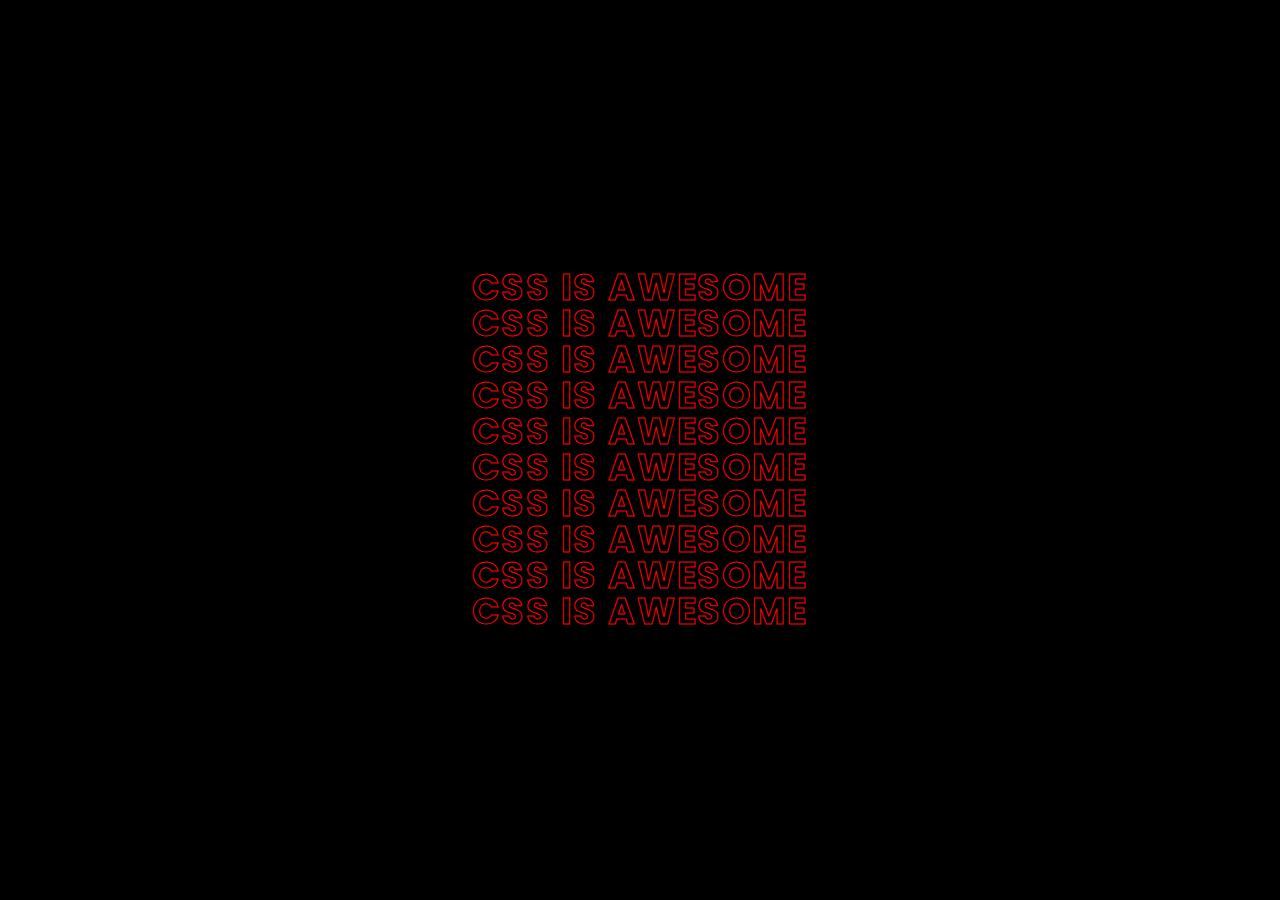
==== index.html @ 0a9fe6c6 "Add files via upload" ====
<!DOCTYPE html>
<html>
<head>
    <meta charset="UTF-8">
    <meta name="viewport" content="width=device-width, initial-scale=1.0">
    <title>CSS Text Animation</title>
    <link rel="stylesheet" type="text/css" href="style.css"
</head>
<body>
    <div class="box">
        <h2 style="--i:0;">Css is Awesome</h2>
        <h2 style="--i:1;">Css is Awesome</h2>
        <h2 style="--i:2;">Css is Awesome</h2>
        <h2 style="--i:3;">Css is Awesome</h2>
        <h2 style="--i:4;">Css is Awesome</h2>
        <h2 style="--i:5;">Css is Awesome</h2>
        <h2 style="--i:6;">Css is Awesome</h2>
        <h2 style="--i:7;">Css is Awesome</h2>
        <h2 style="--i:8;">Css is Awesome</h2>
        <h2 style="--i:9;">Css is Awesome</h2>        

</div>
</body>
</html>
---- style.css ----
@import url('https://fonts.googleapis.com/css?family=Poppins:100,200,300,400,500,600,700,800,900');
*
{
    margin: 0;
    padding:0;
    box-sizing: border-box;
    font-family: 'Poppins', sans-serif;
}
body{
    display: flex;
    justify-content: center;
    align-items: center;
    min-height: 100vh;
    background: #000;
}
.box{
    position: relative;
    display: flex;
    flex-direction: column;
}
.box h2{
    font-size: 2.25em;
    color: transparent;
    line-height: 1em;
    text-transform: uppercase;
    letter-spacing: 0.05em;
    -webkit-text-stroke: 1px #f00;
    animation: animate 2.5s linear infinite;
    animation-delay: calc(var(--i) * -0.25s);
}
@keyframes animate
{
    0%,10%
    {
        color: #f00;
        filter: hue-rotate(0deg);
    }
    10.0000001%
    {
        color:transparent;
        
    }
    100%
    {
        color:transparent;
        filter: hue-rotate(720deg);
    }
    


}
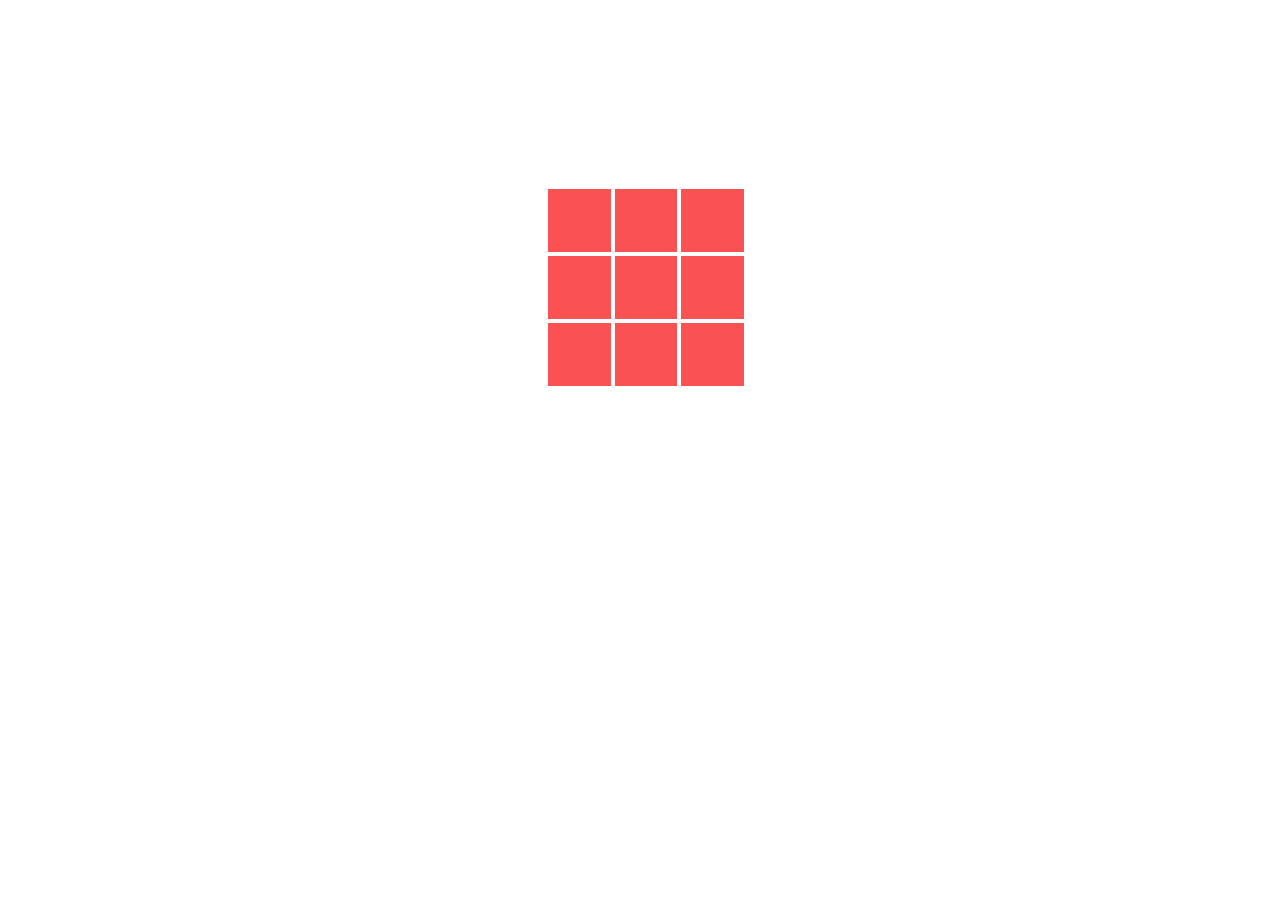
==== commit 93f974e3: "Add files via upload" ====
--- a/index.html
+++ b/index.html
@@ -1,24 +1,247 @@
 <!DOCTYPE html>
-<html>
-<head>
-    <meta charset="UTF-8">
-    <meta name="viewport" content="width=device-width, initial-scale=1.0">
-    <title>CSS Text Animation</title>
-    <link rel="stylesheet" type="text/css" href="style.css"
-</head>
-<body>
-    <div class="box">
-        <h2 style="--i:0;">Css is Awesome</h2>
-        <h2 style="--i:1;">Css is Awesome</h2>
-        <h2 style="--i:2;">Css is Awesome</h2>
-        <h2 style="--i:3;">Css is Awesome</h2>
-        <h2 style="--i:4;">Css is Awesome</h2>
-        <h2 style="--i:5;">Css is Awesome</h2>
-        <h2 style="--i:6;">Css is Awesome</h2>
-        <h2 style="--i:7;">Css is Awesome</h2>
-        <h2 style="--i:8;">Css is Awesome</h2>
-        <h2 style="--i:9;">Css is Awesome</h2>        
-
-</div>
-</body>
-</html>
+<html lang="en" dir="Itr">
+    <head>
+        <meta charset="utf-8">
+<title>Cube</title>
+<link rel="stylesheet" type="text/css" href="style.css">
+    </head>
+    <body>
+        <div class="container">
+            <div class="cube">
+                <!-- font -->
+                <div class="font">
+                    <div class="first"  style ="display:flex;">
+                        <span class="box">
+
+                        </span>
+                        <span class="box">
+                            
+                        </span>
+                        <span class="box">
+                            
+                        </span>
+                    </div>
+                    <div class="second"  style = "display:flex;">
+                        <span class="box">
+
+                        </span>
+                        <span class="box">
+                            
+                        </span>
+                        <span class="box">
+                            
+                        </span>
+                        </div>
+                        <div class="third"  style = "display:flex;">
+                            <span class="box">
+    
+                            </span>
+                            <span class="box">
+                                
+                            </span>
+                            <span class="box">
+                                
+                            </span>
+                            </div>
+                    </div>
+                    <!--end font-->
+
+                    
+                <!-- back -->
+                <div class="back">
+                    <div class="first"  style ="display:flex;">
+                        <span class="box">
+
+                        </span>
+                        <span class="box">
+                            
+                        </span>
+                        <span class="box">
+                            
+                        </span>
+                    </div>
+                    <div class="second"  style = "display:flex;">
+                        <span class="box">
+
+                        </span>
+                        <span class="box">
+                            
+                        </span>
+                        <span class="box">
+                            
+                        </span>
+                        </div>
+                        <div class="third"  style = "display:flex;">
+                            <span class="box">
+    
+                            </span>
+                            <span class="box">
+                                
+                            </span>
+                            <span class="box">
+                                
+                            </span>
+                            </div>
+                    </div>
+                    <!--end back-->
+
+                    
+                <!-- right -->
+                <div class="right">
+                    <div class="first"  style ="display:flex;">
+                        <span class="box">
+
+                        </span>
+                        <span class="box">
+                            
+                        </span>
+                        <span class="box">
+                            
+                        </span>
+                    </div>
+                    <div class="second"  style = "display:flex;">
+                        <span class="box">
+
+                        </span>
+                        <span class="box">
+                            
+                        </span>
+                        <span class="box">
+                            
+                        </span>
+                        </div>
+                        <div class="third"  style = "display:flex;">
+                            <span class="box">
+    
+                            </span>
+                            <span class="box">
+                                
+                            </span>
+                            <span class="box">
+                                
+                            </span>
+                            </div>
+                    </div>
+                    <!--end right-->
+
+                    
+                <!-- left -->
+                <div class="left">
+                    <div class="first"  style ="display:flex;">
+                        <span class="box">
+
+                        </span>
+                        <span class="box">
+                            
+                        </span>
+                        <span class="box">
+                            
+                        </span>
+                    </div>
+                    <div class="second"  style = "display:flex;">
+                        <span class="box">
+
+                        </span>
+                        <span class="box">
+                            
+                        </span>
+                        <span class="box">
+                            
+                        </span>
+                        </div>
+                        <div class="third"  style = "display:flex;">
+                            <span class="box">
+    
+                            </span>
+                            <span class="box">
+                                
+                            </span>
+                            <span class="box">
+                                
+                            </span>
+                            </div>
+                    </div>
+                    <!--end left-->
+
+                    
+                <!-- top -->
+                <div class="top">
+                    <div class="first"  style ="display:flex;">
+                        <span class="box">
+
+                        </span>
+                        <span class="box">
+                            
+                        </span>
+                        <span class="box">
+                            
+                        </span>
+                    </div>
+                    <div class="second"  style = "display:flex;">
+                        <span class="box">
+
+                        </span>
+                        <span class="box">
+                            
+                        </span>
+                        <span class="box">
+                            
+                        </span>
+                        </div>
+                        <div class="third"  style = "display:flex;">
+                            <span class="box">
+    
+                            </span>
+                            <span class="box">
+                                
+                            </span>
+                            <span class="box">
+                                
+                            </span>
+                            </div>
+                    </div>
+                    <!--end top-->
+
+                    
+                <!-- bottom-->
+                <div class="bottom">
+                    <div class="first"  style ="display:flex;">
+                        <span class="box">
+
+                        </span>
+                        <span class="box">
+                            
+                        </span>
+                        <span class="box">
+                            
+                        </span>
+                    </div>
+                    <div class="second"  style = "display:flex;">
+                        <span class="box">
+
+                        </span>
+                        <span class="box">
+                            
+                        </span>
+                        <span class="box">
+                            
+                        </span>
+                        </div>
+                        <div class="third"  style = "display:flex;">
+                            <span class="box">
+    
+                            </span>
+                            <span class="box">
+                                
+                            </span>
+                            <span class="box">
+                                
+                            </span>
+                            </div>
+                    </div>
+                    <!--end bottom-->
+            </div>
+        </div>
+
+    </body>
+</html>--- a/style.css
+++ b/style.css
@@ -1,51 +1,79 @@
-@import url('https://fonts.googleapis.com/css?family=Poppins:100,200,300,400,500,600,700,800,900');
-*
-{
-    margin: 0;
-    padding:0;
-    box-sizing: border-box;
-    font-family: 'Poppins', sans-serif;
+body{
+    padding-left: 42%;
+    padding-top: 14%;
 }
-body{
-    display: flex;
-    justify-content: center;
-    align-items: center;
-    min-height: 100vh;
-    background: #000;
+.container{
+    width:200px;
+    height:200px;
+    position: relative;
 }
 .box{
-    position: relative;
-    display: flex;
-    flex-direction: column;
+    display: block;
+    width: 100.5%;
+    height: 63px;
+    border:2px solid white;
 }
-.box h2{
-    font-size: 2.25em;
-    color: transparent;
-    line-height: 1em;
-    text-transform: uppercase;
-    letter-spacing: 0.05em;
-    -webkit-text-stroke: 1px #f00;
-    animation: animate 2.5s linear infinite;
-    animation-delay: calc(var(--i) * -0.25s);
+.font .box{
+    background: #fa5252;
 }
-@keyframes animate
-{
-    0%,10%
-    {
-        color: #f00;
-        filter: hue-rotate(0deg);
+.back .box{
+    background: #f76707;
+}
+.right .box{
+    background: #12b886;
+}
+.left .box{
+    background: #4c6ef5;
+}
+.top .box{
+    background: #fab005;
+}
+.bottom .box{
+    background: #7950f2;
+}
+.cube{
+    width:100%;
+    height: 100%;
+    transform-style: preserve-3d;
+    animation: rotatecube 10s infinite;
+}
+@keyframes rotatecube{
+    0%{
+        transform: rotateX(0deg) rotateY(360deg) rotateZ(90deg);
     }
-    10.0000001%
-    {
-        color:transparent;
-        
+    25%{
+        transform: rotateX(90deg) rotateY(270deg) rotateZ(180deg);
     }
-    100%
-    {
-        color:transparent;
-        filter: hue-rotate(720deg);
+    50%{
+        transform: rotateX(180deg) rotateY(180deg) rotateZ(0deg);
     }
-    
-
-
-}+    75%{
+        transform: rotateX(270deg) rotateY(90deg) rotateZ(360deg);
+    }
+    100%{
+        transform: rotateX(360deg) rotateY(0deg) rotateZ(270deg);
+    }
+}
+.cube > div{
+    width: 200px;
+    height: 200px;
+    position: absolute;
+}
+.cube .font{
+transform: rotateY(0deg) translateZ(100px);
+}
+.cube .back{
+    transform: rotateX(180deg) translateZ(100px);
+    }
+    .cube .right{
+        transform: rotateY(90deg) translateZ(100px);
+        }
+        .cube .left{
+            transform: rotateY(-90deg) translateZ(100px);
+            }
+            .cube .top{
+                transform: rotateX(90deg) translateZ(100px);
+                }
+                .cube .bottom{
+                    transform: rotateX(-90deg) translateZ(100px);
+                    }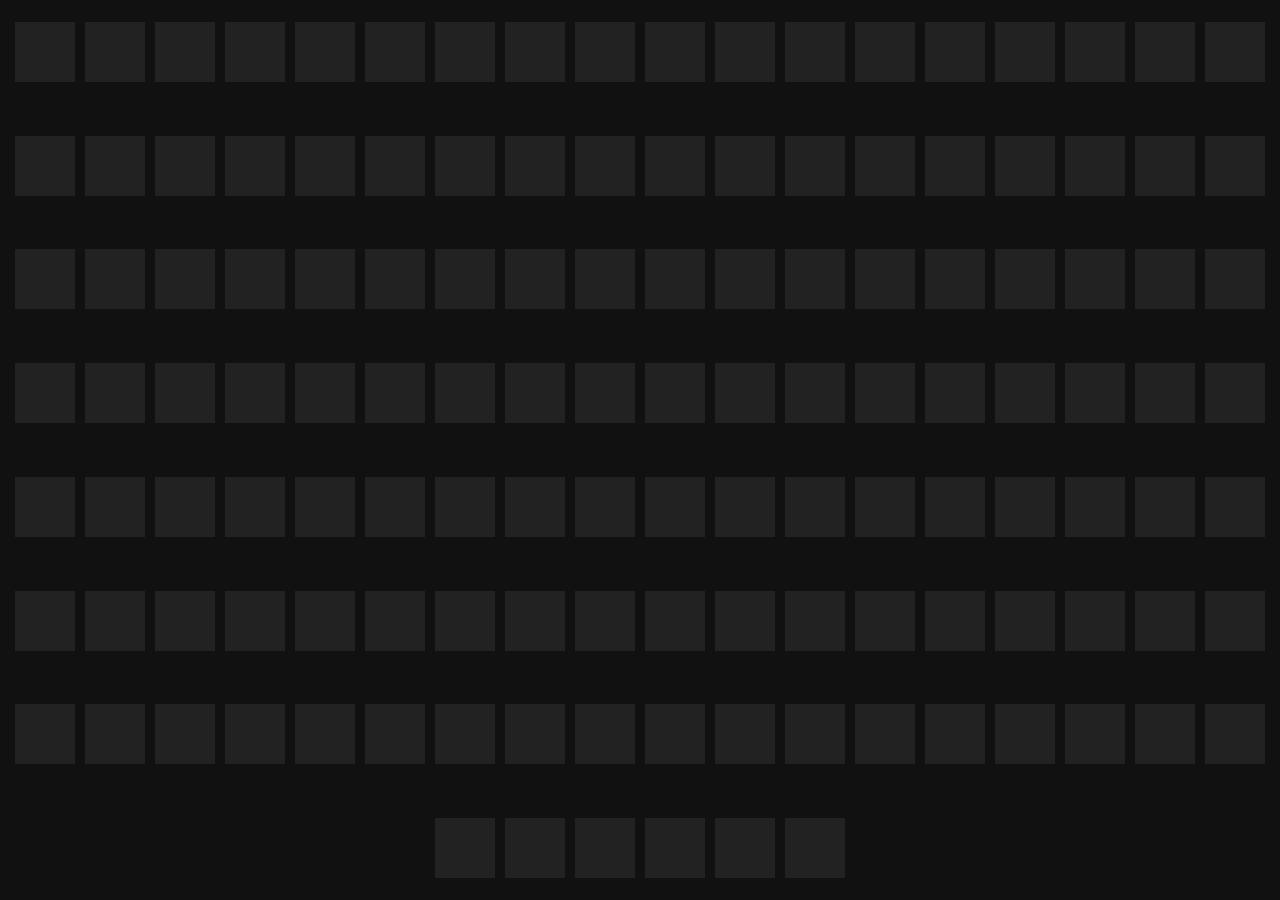
==== commit b9f70745: "Add files via upload" ====
--- a/index.html
+++ b/index.html
@@ -1,247 +1,235 @@
 <!DOCTYPE html>
-<html lang="en" dir="Itr">
-    <head>
-        <meta charset="utf-8">
-<title>Cube</title>
-<link rel="stylesheet" type="text/css" href="style.css">
-    </head>
-    <body>
-        <div class="container">
-            <div class="cube">
-                <!-- font -->
-                <div class="font">
-                    <div class="first"  style ="display:flex;">
-                        <span class="box">
-
-                        </span>
-                        <span class="box">
-                            
-                        </span>
-                        <span class="box">
-                            
-                        </span>
-                    </div>
-                    <div class="second"  style = "display:flex;">
-                        <span class="box">
-
-                        </span>
-                        <span class="box">
-                            
-                        </span>
-                        <span class="box">
-                            
-                        </span>
-                        </div>
-                        <div class="third"  style = "display:flex;">
-                            <span class="box">
-    
-                            </span>
-                            <span class="box">
-                                
-                            </span>
-                            <span class="box">
-                                
-                            </span>
-                            </div>
-                    </div>
-                    <!--end font-->
-
-                    
-                <!-- back -->
-                <div class="back">
-                    <div class="first"  style ="display:flex;">
-                        <span class="box">
-
-                        </span>
-                        <span class="box">
-                            
-                        </span>
-                        <span class="box">
-                            
-                        </span>
-                    </div>
-                    <div class="second"  style = "display:flex;">
-                        <span class="box">
-
-                        </span>
-                        <span class="box">
-                            
-                        </span>
-                        <span class="box">
-                            
-                        </span>
-                        </div>
-                        <div class="third"  style = "display:flex;">
-                            <span class="box">
-    
-                            </span>
-                            <span class="box">
-                                
-                            </span>
-                            <span class="box">
-                                
-                            </span>
-                            </div>
-                    </div>
-                    <!--end back-->
-
-                    
-                <!-- right -->
-                <div class="right">
-                    <div class="first"  style ="display:flex;">
-                        <span class="box">
-
-                        </span>
-                        <span class="box">
-                            
-                        </span>
-                        <span class="box">
-                            
-                        </span>
-                    </div>
-                    <div class="second"  style = "display:flex;">
-                        <span class="box">
-
-                        </span>
-                        <span class="box">
-                            
-                        </span>
-                        <span class="box">
-                            
-                        </span>
-                        </div>
-                        <div class="third"  style = "display:flex;">
-                            <span class="box">
-    
-                            </span>
-                            <span class="box">
-                                
-                            </span>
-                            <span class="box">
-                                
-                            </span>
-                            </div>
-                    </div>
-                    <!--end right-->
-
-                    
-                <!-- left -->
-                <div class="left">
-                    <div class="first"  style ="display:flex;">
-                        <span class="box">
-
-                        </span>
-                        <span class="box">
-                            
-                        </span>
-                        <span class="box">
-                            
-                        </span>
-                    </div>
-                    <div class="second"  style = "display:flex;">
-                        <span class="box">
-
-                        </span>
-                        <span class="box">
-                            
-                        </span>
-                        <span class="box">
-                            
-                        </span>
-                        </div>
-                        <div class="third"  style = "display:flex;">
-                            <span class="box">
-    
-                            </span>
-                            <span class="box">
-                                
-                            </span>
-                            <span class="box">
-                                
-                            </span>
-                            </div>
-                    </div>
-                    <!--end left-->
-
-                    
-                <!-- top -->
-                <div class="top">
-                    <div class="first"  style ="display:flex;">
-                        <span class="box">
-
-                        </span>
-                        <span class="box">
-                            
-                        </span>
-                        <span class="box">
-                            
-                        </span>
-                    </div>
-                    <div class="second"  style = "display:flex;">
-                        <span class="box">
-
-                        </span>
-                        <span class="box">
-                            
-                        </span>
-                        <span class="box">
-                            
-                        </span>
-                        </div>
-                        <div class="third"  style = "display:flex;">
-                            <span class="box">
-    
-                            </span>
-                            <span class="box">
-                                
-                            </span>
-                            <span class="box">
-                                
-                            </span>
-                            </div>
-                    </div>
-                    <!--end top-->
-
-                    
-                <!-- bottom-->
-                <div class="bottom">
-                    <div class="first"  style ="display:flex;">
-                        <span class="box">
-
-                        </span>
-                        <span class="box">
-                            
-                        </span>
-                        <span class="box">
-                            
-                        </span>
-                    </div>
-                    <div class="second"  style = "display:flex;">
-                        <span class="box">
-
-                        </span>
-                        <span class="box">
-                            
-                        </span>
-                        <span class="box">
-                            
-                        </span>
-                        </div>
-                        <div class="third"  style = "display:flex;">
-                            <span class="box">
-    
-                            </span>
-                            <span class="box">
-                                
-                            </span>
-                            <span class="box">
-                                
-                            </span>
-                            </div>
-                    </div>
-                    <!--end bottom-->
-            </div>
-        </div>
-
-    </body>
-</html>+<html lang="en">
+<head>
+    <meta charset="UTF-8">
+    <meta name="viewport" content="width=device-width, initial-scale=1.0">
+    <title>CSS Background Animation</title>
+    <link rel="stylesheet" href="style.css">
+</head>
+<body>
+    <section>
+        <i style="--i:1";></i>
+        <i style="--i:12";></i>
+        <i style="--i:8";></i> 
+        <i style="--i:6";></i>
+        <i style="--i:4";></i>
+        <i style="--i:18";></i>
+        <i style="--i:5";></i>
+        <i style="--i:23";></i>
+        <i style="--i:11";></i>
+        <i style="--i:14";></i>
+        <i style="--i:22";></i>
+        <i style="--i:3";></i>
+        <i style="--i:27";></i>
+        <i style="--i:21";></i>
+        <i style="--i:15";></i>
+        <i style="--i:16";></i>
+        <i style="--i:2";></i>
+        <i style="--i:22";></i>
+        <i style="--i:7";></i>
+        <i style="--i:21";></i>
+        <i style="--i:10";></i>
+        <i style="--i:20";></i>
+
+        <i style="--i:1";></i>
+        <i style="--i:12";></i>
+        <i style="--i:8";></i> 
+        <i style="--i:6";></i>
+        <i style="--i:4";></i>
+        <i style="--i:18";></i>
+        <i style="--i:5";></i>
+        <i style="--i:23";></i>
+        <i style="--i:11";></i>
+        <i style="--i:14";></i>
+        <i style="--i:22";></i>
+        <i style="--i:3";></i>
+        <i style="--i:27";></i>
+        <i style="--i:21";></i>
+        <i style="--i:15";></i>
+        <i style="--i:16";></i>
+        <i style="--i:2";></i>
+        <i style="--i:22";></i>
+        <i style="--i:7";></i>
+        <i style="--i:21";></i>
+        <i style="--i:10";></i>
+        <i style="--i:20";></i>
+
+        <i style="--i:1";></i>
+        <i style="--i:12";></i>
+        <i style="--i:8";></i> 
+        <i style="--i:6";></i>
+        <i style="--i:4";></i>
+        <i style="--i:18";></i>
+        <i style="--i:5";></i>
+        <i style="--i:23";></i>
+        <i style="--i:11";></i>
+        <i style="--i:14";></i>
+        <i style="--i:22";></i>
+        <i style="--i:3";></i>
+        <i style="--i:27";></i>
+        <i style="--i:21";></i>
+        <i style="--i:15";></i>
+        <i style="--i:16";></i>
+        <i style="--i:2";></i>
+        <i style="--i:22";></i>
+        <i style="--i:7";></i>
+        <i style="--i:21";></i>
+        <i style="--i:10";></i>
+        <i style="--i:20";></i>
+
+        <i style="--i:1";></i>
+        <i style="--i:12";></i>
+        <i style="--i:8";></i> 
+        <i style="--i:6";></i>
+        <i style="--i:4";></i>
+        <i style="--i:18";></i>
+        <i style="--i:5";></i>
+        <i style="--i:23";></i>
+        <i style="--i:11";></i>
+        <i style="--i:14";></i>
+        <i style="--i:22";></i>
+        <i style="--i:3";></i>
+        <i style="--i:27";></i>
+        <i style="--i:21";></i>
+        <i style="--i:15";></i>
+        <i style="--i:16";></i>
+        <i style="--i:2";></i>
+        <i style="--i:22";></i>
+        <i style="--i:7";></i>
+        <i style="--i:21";></i>
+        <i style="--i:10";></i>
+        <i style="--i:20";></i>
+
+        <i style="--i:1";></i>
+        <i style="--i:12";></i>
+        <i style="--i:8";></i> 
+        <i style="--i:6";></i>
+        <i style="--i:4";></i>
+        <i style="--i:18";></i>
+        <i style="--i:5";></i>
+        <i style="--i:23";></i>
+        <i style="--i:11";></i>
+        <i style="--i:14";></i>
+        <i style="--i:22";></i>
+        <i style="--i:3";></i>
+        <i style="--i:27";></i>
+        <i style="--i:21";></i>
+        <i style="--i:15";></i>
+        <i style="--i:16";></i>
+        <i style="--i:2";></i>
+        <i style="--i:22";></i>
+        <i style="--i:7";></i>
+        <i style="--i:21";></i>
+        <i style="--i:10";></i>
+        <i style="--i:20";></i>
+
+        <i style="--i:1";></i>
+        <i style="--i:12";></i>
+        <i style="--i:8";></i> 
+        <i style="--i:6";></i>
+        <i style="--i:4";></i>
+        <i style="--i:18";></i>
+        <i style="--i:5";></i>
+        <i style="--i:23";></i>
+        <i style="--i:11";></i>
+        <i style="--i:14";></i>
+        <i style="--i:22";></i>
+        <i style="--i:3";></i>
+        <i style="--i:27";></i>
+        <i style="--i:21";></i>
+        <i style="--i:15";></i>
+        <i style="--i:16";></i>
+        <i style="--i:2";></i>
+        <i style="--i:22";></i>
+        <i style="--i:7";></i>
+        <i style="--i:21";></i>
+        <i style="--i:10";></i>
+        <i style="--i:20";></i>
+        </section>
+</body>
+</html>
+
+        
+       
+        
+        
+       
+        
+       
+        
+        
+        
+
+       
+       
+    </section>
+</body>
+</html>
+
+        
+       
+        
+        
+       
+        
+       
+        
+        
+        
+
+       
+       
+    </section>
+</body>
+</html>
+
+        
+       
+        
+        
+       
+        
+       
+        
+        
+        
+
+       
+       
+    </section>
+</body>
+</html>
+
+        
+       
+        
+        
+       
+        
+       
+        
+        
+        
+
+       
+       
+    </section>
+</body>
+</html>
+
+        
+       
+        
+        
+       
+        
+       
+        
+        
+        
+
+       
+       
+    </section>
+</body>
+</html>
--- a/style.css
+++ b/style.css
@@ -1,79 +1,71 @@
-body{
-    padding-left: 42%;
-    padding-top: 14%;
+*
+{
+    margin: 0;
+    padding: 0;
 }
-.container{
-    width:200px;
-    height:200px;
+section{
     position: relative;
+    height: 100vh;
+    overflow: hidden;
+    background: #111;
+    display: flex;
+    justify-content: center;
+    align-items: center;
+    flex-wrap: wrap;
+    gap: 10px;
 }
-.box{
-    display: block;
-    width: 100.5%;
-    height: 63px;
-    border:2px solid white;
+section i{
+position: relative;
+width: 60px;
+height: 60px;
+background: #222;
 }
-.font .box{
-    background: #fa5252;
+ section i:nth-child(5n+1){
+     animation: animate 2s linear infinite,animateBg 5s linear infinite;
+animation-delay: calc(-1s * var(--i));}
+section i:nth-child(5n+2){
+    animation: animate 3s linear infinite,animateBg 5s linear infinite;
+animation-delay: calc(-1.5s * var(--i));}
+section i:nth-child(5n+3){
+    animation: animate 4s linear infinite,animateBg 5s linear infinite;
+animation-delay: calc(-2s * var(--i));}   
+section i:nth-child(5n+4){
+    animation: animate 5s linear infinite,animateBg 5s linear infinite;
+animation-delay: calc(-2.5s * var(--i));
 }
-.back .box{
-    background: #f76707;
+section i:nth-child(5n+5){
+    animation: animate 6s linear infinite,animateBg 5s linear infinite;
+animation-delay: calc(-3.0s * var(--i));
 }
-.right .box{
-    background: #12b886;
+sectioni:nth-child(5n+6){
+    animation: animate 7s linear infinite,animateBg 5s linear infinite;
+animation-delay: calc(-3.5s * var(--i));
 }
-.left .box{
-    background: #4c6ef5;
-}
-.top .box{
-    background: #fab005;
-}
-.bottom .box{
-    background: #7950f2;
-}
-.cube{
-    width:100%;
-    height: 100%;
-    transform-style: preserve-3d;
-    animation: rotatecube 10s infinite;
-}
-@keyframes rotatecube{
-    0%{
-        transform: rotateX(0deg) rotateY(360deg) rotateZ(90deg);
+
+
+@keyframes animate
+{
+    0%,20%
+    {
+        background: #222;
     }
-    25%{
-        transform: rotateX(90deg) rotateY(270deg) rotateZ(180deg);
+    60%
+    {
+        background: #0f0;
     }
-    50%{
-        transform: rotateX(180deg) rotateY(180deg) rotateZ(0deg);
-    }
-    75%{
-        transform: rotateX(270deg) rotateY(90deg) rotateZ(360deg);
-    }
-    100%{
-        transform: rotateX(360deg) rotateY(0deg) rotateZ(270deg);
+    80%,100%
+    {
+        background: #222;
     }
 }
-.cube > div{
-    width: 200px;
-    height: 200px;
-    position: absolute;
-}
-.cube .font{
-transform: rotateY(0deg) translateZ(100px);
-}
-.cube .back{
-    transform: rotateX(180deg) translateZ(100px);
+@keyframes animateBg
+{
+    0%
+    {
+        filter: hue-rotate(0deg);
     }
-    .cube .right{
-        transform: rotateY(90deg) translateZ(100px);
-        }
-        .cube .left{
-            transform: rotateY(-90deg) translateZ(100px);
-            }
-            .cube .top{
-                transform: rotateX(90deg) translateZ(100px);
-                }
-                .cube .bottom{
-                    transform: rotateX(-90deg) translateZ(100px);
-                    }+    100%
+    {
+        filter: hue-rotate(360deg);
+    }
+}